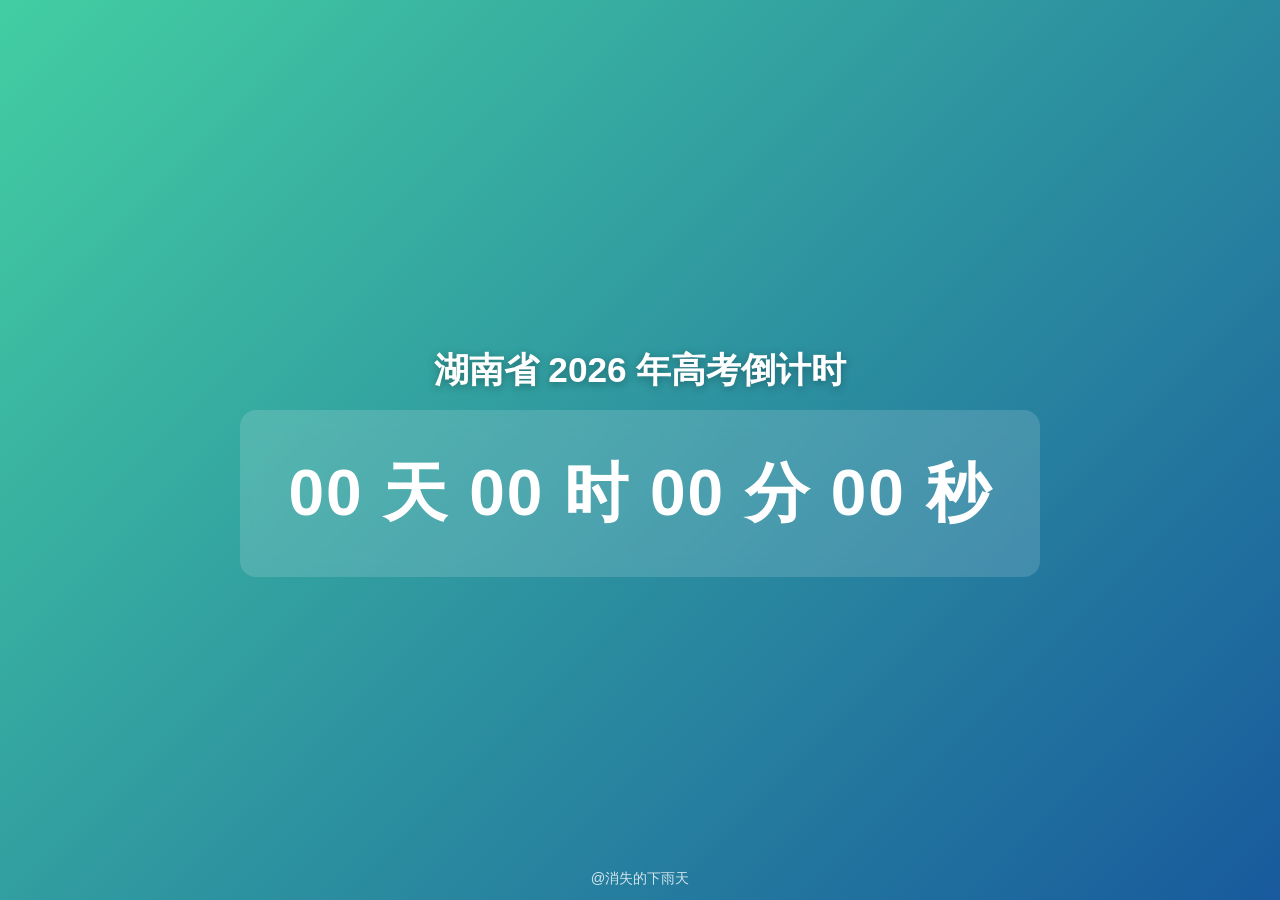
==== index.html @ 728766d5 "Rename 高考倒计时.html to index.html" ====
<!DOCTYPE html>
<html lang="zh-CN">
<head>
<meta charset="UTF-8">
<title>湖南2026高考倒计时</title>
<meta name="viewport" content="width=device-width,initial-scale=1">
<style>
html,body{margin:0;height:100%;font-family:-apple-system,BlinkMacSystemFont,"Segoe UI",Roboto,"Helvetica Neue",Arial,"Noto Sans",sans-serif;}
body{display:flex;flex-direction:column;align-items:center;justify-content:center;background:linear-gradient(135deg,#43cea2 0%,#185a9d 100%);color:#fff;text-align:center;}
h1{font-size:2.2rem;margin-bottom:1rem;text-shadow:0 2px 8px rgba(0,0,0,.3);}
#box{background:rgba(255,255,255,.15);border-radius:16px;padding:2rem 3rem;backdrop-filter:blur(10px);}
#countdown{font-size:4rem;font-weight:700;letter-spacing:2px;margin:.5rem 0;}
footer{position:absolute;bottom:12px;font-size:.9rem;opacity:.8;}
</style>
</head>
<body>
<h1>湖南省 2026 年高考倒计时</h1>
<div id="box">
  <div id="countdown">加载中…</div>
</div>
<footer>@消失的下雨天</footer>

<script>
(function(){
  // 2026 年湖南高考首日上午 9:00（北京时间）
  const target = new Date('2026-06-07T09:00:00+08:00');
  const cd = document.getElementById('countdown');
  function tick(){
    const now = new Date();
    const diff = target - now;          // 毫秒
    if(diff<=0){ cd.textContent = '00 天 00 时 00 分 00 秒'; return; }
    const days = Math.floor(diff / 86400000);
    const hours = Math.floor((diff % 86400000) / 3600000);
    const minutes = Math.floor((diff % 3600000) / 60000);
    const seconds = Math.floor((diff % 60000) / 1000);
    cd.textContent =
      String(days).padStart(2,'0') + ' 天 ' +
      String(hours).padStart(2,'0') + ' 时 ' +
      String(minutes).padStart(2,'0') + ' 分 ' +
      String(seconds).padStart(2,'0') + ' 秒';
  }
  tick();
  setInterval(tick,1000);
})();
</script>
</body>
</html>
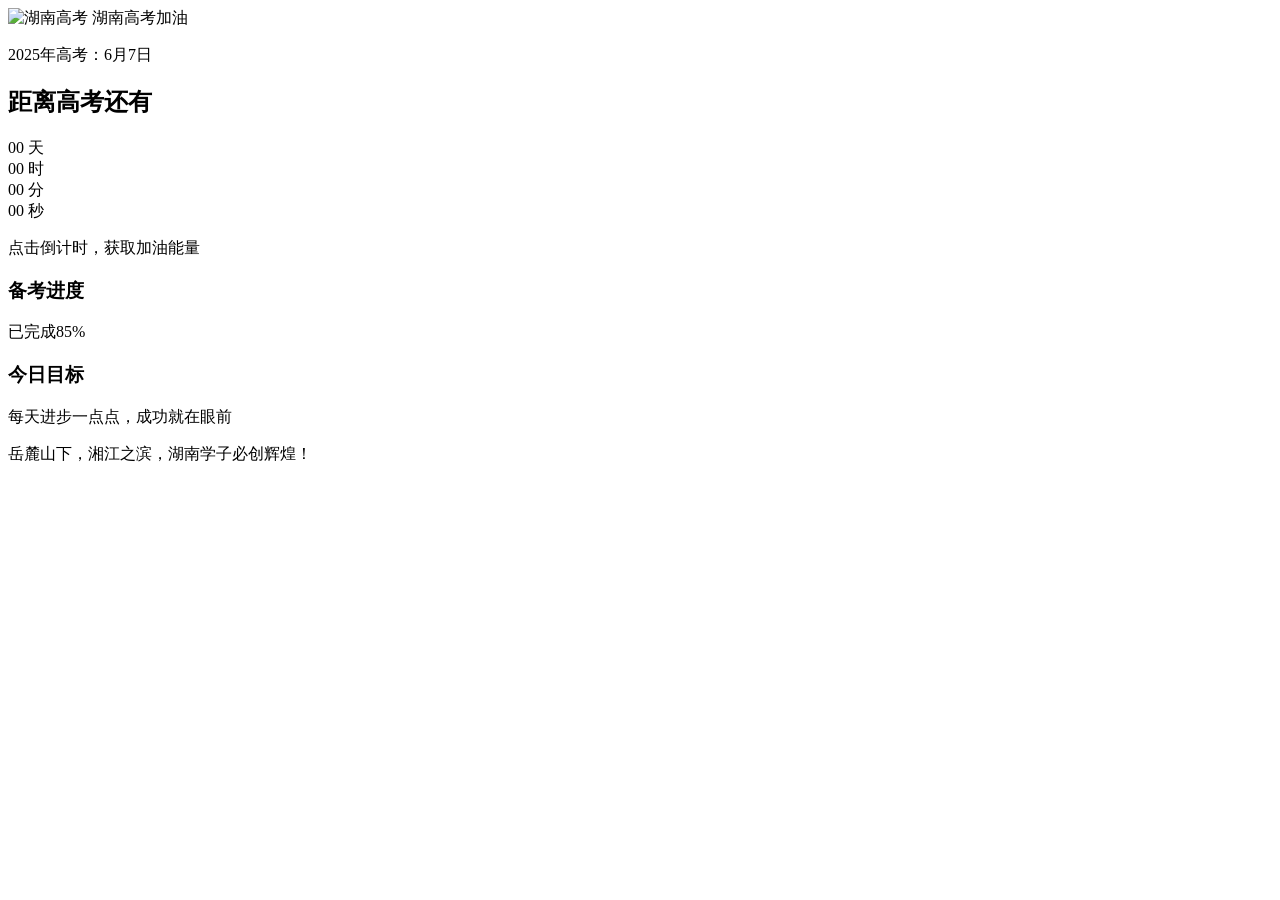
==== commit d2dadbd5: "Add files via upload" ====
--- a/index.html
+++ b/index.html
@@ -1,47 +1,93 @@
 <!DOCTYPE html>
 <html lang="zh-CN">
 <head>
-<meta charset="UTF-8">
-<title>湖南2026高考倒计时</title>
-<meta name="viewport" content="width=device-width,initial-scale=1">
-<style>
-html,body{margin:0;height:100%;font-family:-apple-system,BlinkMacSystemFont,"Segoe UI",Roboto,"Helvetica Neue",Arial,"Noto Sans",sans-serif;}
-body{display:flex;flex-direction:column;align-items:center;justify-content:center;background:linear-gradient(135deg,#43cea2 0%,#185a9d 100%);color:#fff;text-align:center;}
-h1{font-size:2.2rem;margin-bottom:1rem;text-shadow:0 2px 8px rgba(0,0,0,.3);}
-#box{background:rgba(255,255,255,.15);border-radius:16px;padding:2rem 3rem;backdrop-filter:blur(10px);}
-#countdown{font-size:4rem;font-weight:700;letter-spacing:2px;margin:.5rem 0;}
-footer{position:absolute;bottom:12px;font-size:.9rem;opacity:.8;}
-</style>
+    <meta charset="UTF-8">
+    <meta name="viewport" content="width=device-width, initial-scale=1.0, maximum-scale=1.0, user-scalable=no">
+    <meta name="apple-mobile-web-app-capable" content="yes">
+    <meta name="apple-mobile-web-app-status-bar-style" content="black-translucent">
+    <title>湖南高考倒计时 - 加油！</title>
+    <link rel="stylesheet" href="css/style.css">
+    <link href="https://fonts.googleapis.com/css2?family=Noto+Sans+SC:wght@400;700;900&display=swap" rel="stylesheet">
+    <link rel="icon" href="assets/images/logo.png">
 </head>
 <body>
-<h1>湖南省 2026 年高考倒计时</h1>
-<div id="box">
-  <div id="countdown">加载中…</div>
-</div>
-<footer>@消失的下雨天</footer>
+    <div class="container">
+        <!-- 背景装饰 -->
+        <div class="bg-decoration">
+            <div class="wave"></div>
+            <div class="wave"></div>
+            <div class="wave"></div>
+        </div>
+        
+        <!-- 湖南特色元素 -->
+        <div class="hunan-elements">
+            <div class="element yuelu-mountain"></div>
+            <div class="element orange-island"></div>
+        </div>
 
-<script>
-(function(){
-  // 2026 年湖南高考首日上午 9:00（北京时间）
-  const target = new Date('2026-06-07T09:00:00+08:00');
-  const cd = document.getElementById('countdown');
-  function tick(){
-    const now = new Date();
-    const diff = target - now;          // 毫秒
-    if(diff<=0){ cd.textContent = '00 天 00 时 00 分 00 秒'; return; }
-    const days = Math.floor(diff / 86400000);
-    const hours = Math.floor((diff % 86400000) / 3600000);
-    const minutes = Math.floor((diff % 3600000) / 60000);
-    const seconds = Math.floor((diff % 60000) / 1000);
-    cd.textContent =
-      String(days).padStart(2,'0') + ' 天 ' +
-      String(hours).padStart(2,'0') + ' 时 ' +
-      String(minutes).padStart(2,'0') + ' 分 ' +
-      String(seconds).padStart(2,'0') + ' 秒';
-  }
-  tick();
-  setInterval(tick,1000);
-})();
-</script>
+        <!-- 主要内容 -->
+        <main class="main-content">
+            <!-- 头部信息 -->
+            <header class="header">
+                <div class="logo">
+                    <img src="assets/images/logo.png" alt="湖南高考">
+                    <span>湖南高考加油</span>
+                </div>
+                <div class="date-info">
+                    <p class="current-date" id="currentDate"></p>
+                    <p class="exam-date">2025年高考：6月7日</p>
+                </div>
+            </header>
+
+            <!-- 倒计时区域 -->
+            <section class="countdown-section" id="countdownSection">
+                <h1 class="countdown-title">距离高考还有</h1>
+                <div class="countdown-display" id="countdown">
+                    <div class="time-box">
+                        <span class="number" id="days">00</span>
+                        <span class="label">天</span>
+                    </div>
+                    <div class="time-box">
+                        <span class="number" id="hours">00</span>
+                        <span class="label">时</span>
+                    </div>
+                    <div class="time-box">
+                        <span class="number" id="minutes">00</span>
+                        <span class="label">分</span>
+                    </div>
+                    <div class="time-box">
+                        <span class="number" id="seconds">00</span>
+                        <span class="label">秒</span>
+                    </div>
+                </div>
+                <p class="countdown-tip">点击倒计时，获取加油能量</p>
+            </section>
+
+            <!-- 进度条 -->
+            <section class="progress-section">
+                <h3>备考进度</h3>
+                <div class="progress-bar">
+                    <div class="progress-fill" id="progressFill"></div>
+                </div>
+                <p class="progress-text" id="progressText">已完成85%</p>
+            </section>
+
+            <!-- 励志卡片 -->
+            <section class="motivation-card">
+                <h3>今日目标</h3>
+                <p id="dailyGoal">每天进步一点点，成功就在眼前</p>
+            </section>
+        </main>
+
+        <!-- 底部装饰 -->
+        <footer class="footer">
+            <p>岳麓山下，湘江之滨，湖南学子必创辉煌！</p>
+        </footer>
+    </div>
+
+    <!-- 触摸反馈 -->
+    <div class="touch-effect" id="touchEffect"></div>
+
+    <script src="js/main.js"></script>
 </body>
-</html>
+</html>
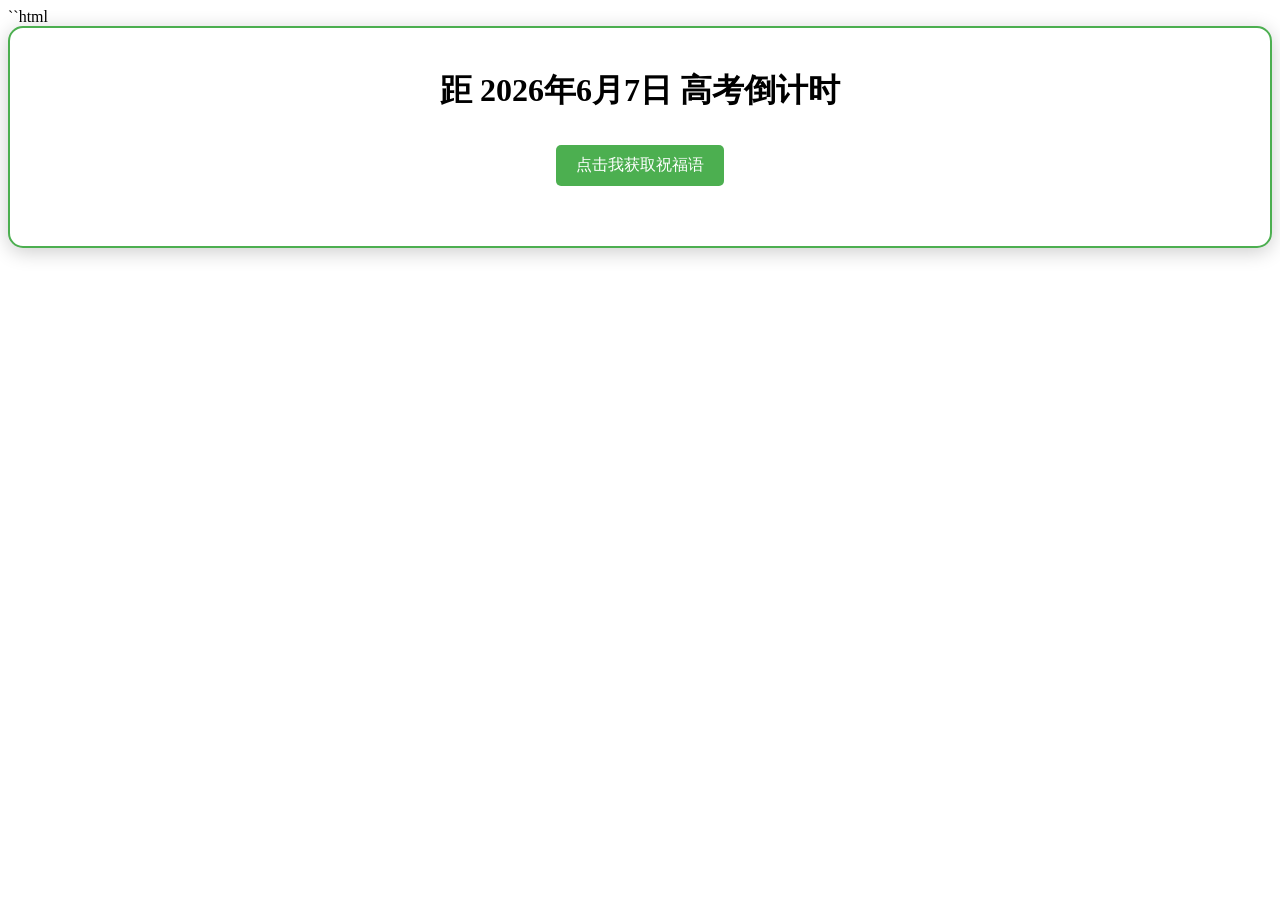
==== commit d9796f24: "Add files via upload" ====
--- a/index.html
+++ b/index.html
@@ -1,93 +1,21 @@
+``html
 <!DOCTYPE html>
-<html lang="zh-CN">
+<html lang="zh">
 <head>
     <meta charset="UTF-8">
-    <meta name="viewport" content="width=device-width, initial-scale=1.0, maximum-scale=1.0, user-scalable=no">
-    <meta name="apple-mobile-web-app-capable" content="yes">
-    <meta name="apple-mobile-web-app-status-bar-style" content="black-translucent">
-    <title>湖南高考倒计时 - 加油！</title>
-    <link rel="stylesheet" href="css/style.css">
-    <link href="https://fonts.googleapis.com/css2?family=Noto+Sans+SC:wght@400;700;900&display=swap" rel="stylesheet">
-    <link rel="icon" href="assets/images/logo.png">
+    <meta name="viewport" content="width=device-width, initial-scale=1.0">
+    <title>高考倒计时</title>
+    <link rel="stylesheet" href="style.css">
 </head>
 <body>
     <div class="container">
-        <!-- 背景装饰 -->
-        <div class="bg-decoration">
-            <div class="wave"></div>
-            <div class="wave"></div>
-            <div class="wave"></div>
+        <h1>距 2026年6月7日 高考倒计时</h1>
+        <div id="countdown" class="countdown">
+            <!-- 倒计时显示 -->
         </div>
-        
-        <!-- 湖南特色元素 -->
-        <div class="hunan-elements">
-            <div class="element yuelu-mountain"></div>
-            <div class="element orange-island"></div>
-        </div>
-
-        <!-- 主要内容 -->
-        <main class="main-content">
-            <!-- 头部信息 -->
-            <header class="header">
-                <div class="logo">
-                    <img src="assets/images/logo.png" alt="湖南高考">
-                    <span>湖南高考加油</span>
-                </div>
-                <div class="date-info">
-                    <p class="current-date" id="currentDate"></p>
-                    <p class="exam-date">2025年高考：6月7日</p>
-                </div>
-            </header>
-
-            <!-- 倒计时区域 -->
-            <section class="countdown-section" id="countdownSection">
-                <h1 class="countdown-title">距离高考还有</h1>
-                <div class="countdown-display" id="countdown">
-                    <div class="time-box">
-                        <span class="number" id="days">00</span>
-                        <span class="label">天</span>
-                    </div>
-                    <div class="time-box">
-                        <span class="number" id="hours">00</span>
-                        <span class="label">时</span>
-                    </div>
-                    <div class="time-box">
-                        <span class="number" id="minutes">00</span>
-                        <span class="label">分</span>
-                    </div>
-                    <div class="time-box">
-                        <span class="number" id="seconds">00</span>
-                        <span class="label">秒</span>
-                    </div>
-                </div>
-                <p class="countdown-tip">点击倒计时，获取加油能量</p>
-            </section>
-
-            <!-- 进度条 -->
-            <section class="progress-section">
-                <h3>备考进度</h3>
-                <div class="progress-bar">
-                    <div class="progress-fill" id="progressFill"></div>
-                </div>
-                <p class="progress-text" id="progressText">已完成85%</p>
-            </section>
-
-            <!-- 励志卡片 -->
-            <section class="motivation-card">
-                <h3>今日目标</h3>
-                <p id="dailyGoal">每天进步一点点，成功就在眼前</p>
-            </section>
-        </main>
-
-        <!-- 底部装饰 -->
-        <footer class="footer">
-            <p>岳麓山下，湘江之滨，湖南学子必创辉煌！</p>
-        </footer>
+        <button id="blessingButton">点击我获取祝福语</button>
+        <div id="blessing" class="blessing"></div>
     </div>
-
-    <!-- 触摸反馈 -->
-    <div class="touch-effect" id="touchEffect"></div>
-
-    <script src="js/main.js"></script>
+    <script src="script.js"></script>
 </body>
 </html>
--- a/style.css
+++ b/style.css
@@ -0,0 +1,50 @@
+```css
+body {
+    font-family: 'Arial', sans-serif;
+    background-color: #f3f4f6;
+    color: #2e2e2e;
+    display: flex;
+    justify-content: center;
+    align-items: center;
+    height: 100vh;
+    margin: 0;
+}
+
+.container {
+    text-align: center;
+    border: 2px solid #4caf50;
+    border-radius: 15px;
+    padding: 20px;
+    background-color: #fff;
+    box-shadow: 0 4px 20px rgba(0, 0, 0, 0.2);
+}
+
+.countdown {
+    font-size: 2em;
+    font-weight: bold;
+    margin: 20px 0;
+    color: #4caf50;
+}
+
+button {
+    padding: 10px 20px;
+    font-size: 1em;
+    margin-top: 10px;
+    border: none;
+    border-radius: 5px;
+    background-color: #4caf50;
+    color: white;
+    cursor: pointer;
+    transition: background-color 0.3s;
+}
+
+button:hover {
+    background-color: #45a049;
+}
+
+.blessing {
+    margin-top: 20px;
+    font-size: 1.2em;
+    color: #ff5722;
+    min-height: 20px; /* 为了保持按钮和祝福语的间距 */
+}
